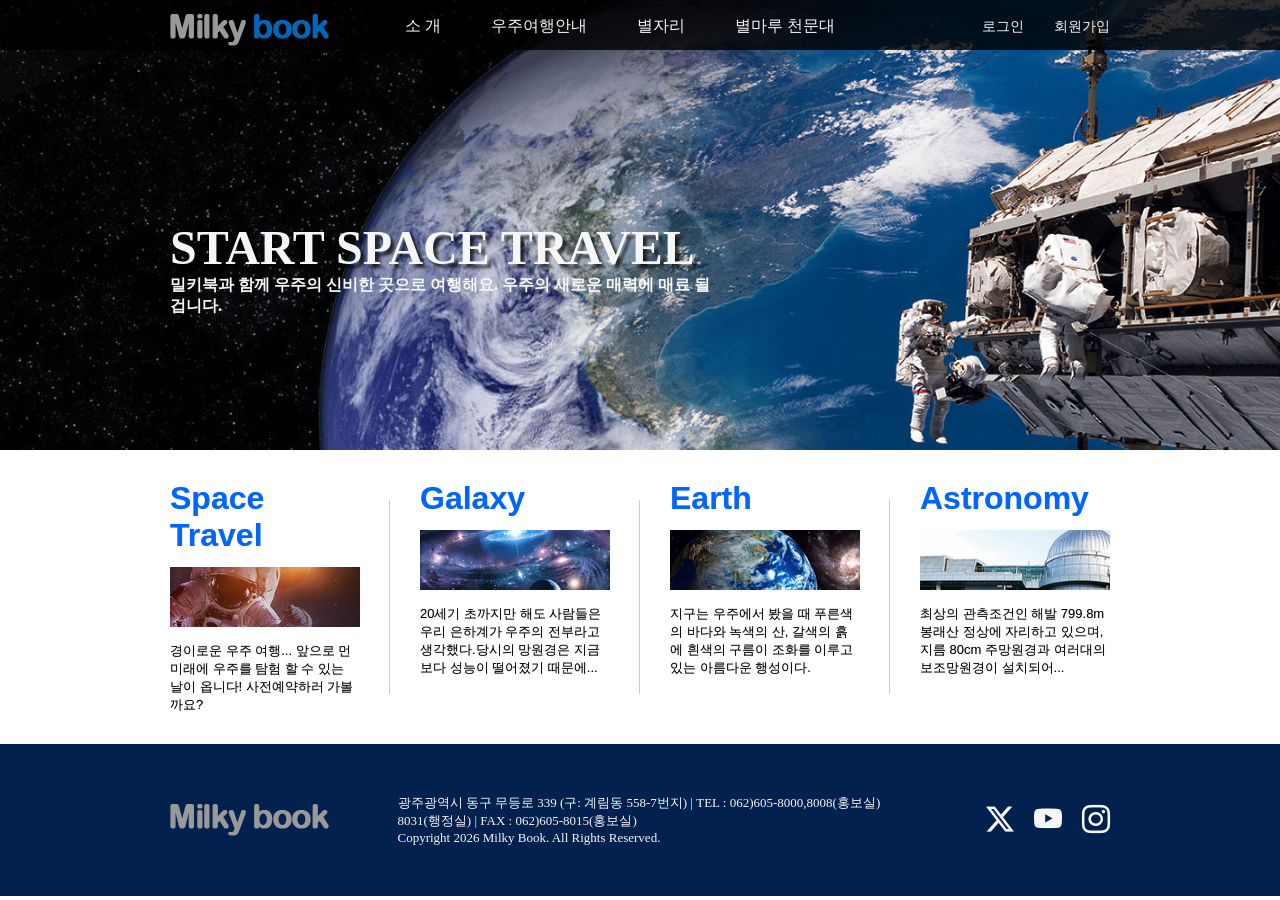
==== developer01/index.html @ 9615f02c "spacetravel responsive web site V1 complete only responsive layout done (effect will complete in V2)" ====
<!DOCTYPE html>
<html lang="ko">
<head>
    <meta charset="UTF-8">
    <meta name="viewport" content="width=device-width, initial-scale=1.0">
    <title>Space Travel</title>
    <link rel="stylesheet" href="flexSlider/flexslider.css">
    <link rel="stylesheet" href="css/flex-slider.css">
    <link rel="stylesheet" href="css/reset.css">
    <link rel="stylesheet" href="css/common.css">
    <link rel="stylesheet" href="css/index.css">
    <script src="js/jquery-1.12.4.min.js"></script>
    <script src="flexSlider/jquery.flexslider.js"></script>
    <script src="js/common.js"></script>
    <script>
        $(function(){
            $('.flexslider').flexslider({
                animation: 'fade',
                slideshowSpeed: 6000,
                animationSpeed: 1000
            });
        });
    </script>
</head>
<body>
    <header>
        <nav>
            <a href="index.html"><img src="imgs/logo.png" alt="로고"></a>
            <a href="" id="trigger">
                <span></span>
                <span></span>
                <span></span>
            </a>
            <ul id="main-menu">
                <li><a href="">소 개</a></li>
                <li>
                    <a href="">우주여행안내</a>
                    <ul class="sub-menu">
                        <li><a href="">금성 여행</a></li>
                        <li><a href="">화성 여행</a></li>
                        <li><a href="">토성 여행</a></li>
                        <li><a href="">목성 여행</a></li>
                    </ul>
                </li>
                <li>
                    <a href="">별자리</a>
                    <ul class="sub-menu">
                        <li><a href="">별자리 이야기</a></li>
                        <li><a href="">계절별 별자리</a></li>
                    </ul>
                </li>
                <li><a href="">별마루 천문대</a></li>
            </ul>

            <ul class="top-menu">
                <li><a href=""><span>로그인</span><i class="bi bi-person-check-fill"></i></a></li>
                <li><a href=""><span>회원가입</span><i class="bi bi-person-plus-fill"></i></a></li>
            </ul>
        </nav>
    </header>

    
    <div class="flexslider">
        <ul class="slides">
            <li>
                <div class="fs-item fs-bg1"></div>
                <div class="fs-cts">
                    <h2>START SPACE TRAVEL</h2>
                    <p>밀키북과 함께 우주의 신비한 곳으로 여행해요. 우주의 새로운 매력에 매료 될겁니다.</p>
                </div>
            </li>
            <li>
                <div class="fs-item fs-bg2"></div>
                <div class="fs-cts">
                    <h2>Byeolmaro Observatory</h2>
                    <p>영월, 별마로천문대는. 봉래산 해발 799.8m에 자리하고 있다. 관측실 천정이 자동으로 열리자 캄캄한 밤하늘에 아름다운 별들의 모습이 보인다.</p>
                </div>
            </li>
        </ul>
    </div>
    <section>
        <article>
            <h3>space travel</h3>
            <div class="at-bg at-bg1"></div>
            <p>경이로운 우주 여행...  앞으로 먼 미래에 우주를 탐험 할 수 있는 날이 옵니다! 사전예약하러 가볼까요?</p>
        </article>
        <article>
            <h3>galaxy</h3>
            <div class="at-bg at-bg2"></div>
            <p>20세기 초까지만 해도 사람들은 우리 은하계가 우주의 전부라고 생각했다.당시의 망원경은 지금 보다 성능이 떨어졌기 때문에... </p>
        </article>
        <article>
            <h3>earth</h3>
            <div class="at-bg at-bg3"></div>
            <p>지구는 우주에서 봤을 때 푸른색의 바다와 녹색의 산, 갈색의 흙에 흰색의 구름이 조화를 이루고 있는 아름다운 행성이다.</p>
        </article>
        <article>
            <h3>astronomy</h3>
            <div class="at-bg at-bg4"></div>
            <p>최상의 관측조건인 해발 799.8m 봉래산 정상에 자리하고 있으며, 지름 80cm 주망원경과 여러대의 보조망원경이 설치되어...</p>
        </article>
    </section>
    <footer>
        <div class="ft-wrap">
            <img src="imgs/footer-logo.png" alt="푸터로고">
            <p>광주광역시 동구 무등로 339 (구: 계림동 558-7번지) | TEL : 062)605-8000,8008(홍보실) 8031(행정실) | FAX : 062)605-8015(홍보실)<br>Copyright 2026 Milky Book. All Rights Reserved. </p>
            <ul class="sns">
                <li><a href="https://x.com" target="_blank"><i class="bi bi-twitter-x"></i></a></li>
                <li><a href="https://youtube.com" target="_blank"><i class="bi bi-youtube"></i></a></li>
                <li><a href="https://www.instagram.com/" target="_blank"><i class="bi bi-instagram"></i></a></li>
            </ul>
        </div>
    </footer>
</body>
</html>
---- developer01/css/flex-slider.css ----
@charset "utf-8";




/*===== FlexSlider 최상위 요소 =====*/
.flexslider { border: 0; border-radius: 0; overflow: hidden; margin: 0;}
/*===== 이전/다음 버튼 =====*/
.flex-direction-nav a {
    height: 80px; margin: -40px 0 0;
    color: #cccccc; z-index: 0;
}
/*===== 이전 버튼 : 마우스 오버 =====*/
.flexslider:hover .flex-direction-nav .flex-prev { left: 0; }
/*===== 이전/다음 버튼 : 부트스트랩 아이콘 =====*/
.bi-chevron-left,.bi-chevron-right { font-size: 45px; }
/*===== 블릿 버튼 =====*/
.flex-control-nav { bottom: 10px; display: none; }

.fs-item {
    background-size: cover;
    background-repeat: no-repeat;
    background-position: center center;
}

/*=====FHD flex slider=====*/
@media screen and (min-width: 1350px) {
    .slides li {position: relative;}
    .fs-item {height: 500px;}
    .fs-bg1 {background-image: url('../imgs/fhd-slide1.jpg');}
    .fs-bg2 {background-image: url('../imgs/fhd-slide2.jpg');}
    .fs-cts {
        position: absolute; left: 50%; top: 220px;
        width: 1300px; padding: 0 30px;
        z-index: 10;
        transform: translateX(-50%);
        color: #f6f6f6;
    }
    .fs-cts h2 {
        font-size: 52px; text-transform: uppercase;
        text-shadow: 4px 4px 3px rgba(0, 0, 0, 0.7);
    }
    .fs-cts p {
        width: 595px;
        font-family: "NanumBarunGothic";
        font-size: 18px;
        font-weight: bold;
    }
}


/*=====HD flex slider=====*/

@media screen and (min-width: 1050px) and (max-width: 1349px) {
    .slides li {position: relative;}
    .fs-item {height: 450px;}
    .fs-bg1 {background-image: url('../imgs/fhd-slide1.jpg');}
    .fs-bg2 {background-image: url('../imgs/fhd-slide2.jpg');}
    .fs-cts {
        position: absolute; left: 50%; top: 220px;
        width: 1000px; padding: 0 30px;
        z-index: 10;
        transform: translateX(-50%);
        color: #f6f6f6;
    }
    .fs-cts h2 {
        font-size: 48px; text-transform: uppercase;
        text-shadow: 4px 4px 3px rgba(0, 0, 0, 0.7);
    }
    .fs-cts p {
        width: 550px;
        font-family: "NanumBarunGothic";
        font-size: 16px;
        font-weight: bold;
    }
}


/*=====TB flex slider=====*/

@media screen and (min-width: 600px) and (max-width: 1049px) {
    .slides >li {position: relative;}
    .fs-item {height: 500px;}
    .fs-bg1 {background-image: url('../imgs/tb-slide1.jpg');}
    .fs-bg2 {background-image: url('../imgs/tb-slide2.jpg');}

    .fs-cts {
        position: absolute; top: 230px;
        z-index: 10;
        color: #f6f6f6;
    }   
    
    @media screen and (min-width:750px) and (max-width:1049px) {
        .fs-cts {left: 80px; width: 660px;}
    }

    @media screen and (min-width:600px) and (max-width:749px) {
        .fs-cts {
            left: 50%; transform: translateX(-50%);
            width: 400px; text-align: center;
        }
    }
    
    .fs-cts h2 {
        font-size: 48px; text-transform: uppercase;
        text-shadow: 4px 4px 3px rgba(0, 0, 0, 0.7);
    }
    .fs-cts p {width: 420px; padding-top: 10px;}
    .flex-direction-nav a { z-index: 0; }
}
/*=====SM flex slider=====*/

@media screen and (max-width: 599px) {
    .slides >li {position: relative;}
    .fs-item {height: 100vh;}
    .fs-bg1 {background-image: url('../imgs/sm-slide1.jpg');}
    .fs-bg2 {background-image: url('../imgs/sm-slide2.jpg');}

    .fs-cts {
        position: absolute; left: 50%; top: 50%;
        width: 350px;
        z-index: 10;
        color: #f6f6f6;
        text-align: center;
        transform: translate(-50%,-50%);
    }   

    .fs-cts h2 {
        font-size: 48px; text-transform: uppercase;
        text-shadow: 4px 4px 3px rgba(0, 0, 0, 0.7);
    }
    .fs-cts p {padding-top: 10px;}
    .flex-direction-nav a { z-index: 0; }
}
---- developer01/css/common.css ----
@charset "utf-8";

header {
    position: fixed;
    width: 100%; height: 50px;
    background: rgba(0, 0, 0, 0.8); z-index: 9;
}


/* =====FHD====== */

@media screen and (min-width: 1350px) {
    #trigger { display: none; }
    .bi-person-check-fill, .bi-person-plus-fill { display: none; }

    nav {
        position: relative;
        display: flex; justify-content: space-between;
        width: 1300px; height: 100%; margin: 0 auto; padding: 0 30px;
    }
    nav a { color: #f6f6f6; }
    

    /*===== main menu + sub menu =====*/
    #main-menu, .top-menu { display: flex; }
    #main-menu { position: absolute; left: 260px; top: -3px; }
    #main-menu > li { position: relative; }
    #main-menu > li > a {
        height: 100%; padding: 18.5px 25px 10px;
        background: url('../imgs/main-menu-bar.png') no-repeat right 23px;
    }
    #main-menu > li > a:hover { color: #c5e0f5; }
    #main-menu > li:last-child > a { background: none; }
    .sub-menu {
        display: none;
        position: absolute;
        width: 130px; text-align: center;
    }
    .sub-menu a {
        height: 35px; line-height: 35px;
        font-size: 14.5px; background: rgba(0, 0, 0, 0.8);
    }
    .sub-menu li:last-child a { height: 40px; border-radius: 0 0 10px 10px; }
    .sub-menu a:hover { background: rgba(250, 50, 100, 0.8); }

    /*===== top menu =====*/
    .top-menu a {
        height: 100%; padding: 18px 15px 0; font-size: 14px;
        background: url('../imgs/top-menu-bar.jpg') no-repeat right 23px;
    }
    .top-menu > li:last-child > a { padding-right: 0; background: none; }



    /*===== footer =====*/
    footer { padding: 50px 0; background: #02214f; }
    .ft-wrap {
        display: flex; justify-content: space-between; align-items: center;
        width: 1300px; margin: 0 auto; padding: 0 30px;
        font-size: 13px; color: #f6f6f6;
    }
    .sns { display: flex; }
    .sns a { padding-left: 20px; font-size: 25px; color: #f6f6f6; }
}

/* =====HD===== */

@media screen and (min-width: 1050px) and (max-width: 1349px) {
    #trigger { display: none; }
    .bi-person-check-fill, .bi-person-plus-fill { display: none; }

    nav {
        position: relative;
        display: flex; justify-content: space-between;
        width: 1000px; height: 100%; margin: 0 auto; padding: 0 30px;
    }
    nav a { color: #f6f6f6; }
    

    /*===== main menu + sub menu =====*/
    #main-menu, .top-menu { display: flex; }
    #main-menu { position: absolute; left: 240px; top: -3px; }
    #main-menu > li { position: relative; }
    #main-menu > li > a {
        height: 100%; padding: 18.5px 25px 10px;
        background: url('../imgs/main-menu-bar.png') no-repeat right 23px;
    }
    #main-menu > li > a:hover { color: #c5e0f5; }
    #main-menu > li:last-child > a { background: none; }
    .sub-menu {
        display: none;
        position: absolute;
        width: 130px; text-align: center;
    }
    .sub-menu a {
        height: 35px; line-height: 35px;
        font-size: 14.5px; background: rgba(0, 0, 0, 0.8);
    }
    .sub-menu li:last-child a { height: 40px; border-radius: 0 0 10px 10px; }
    .sub-menu a:hover { background: rgba(250, 50, 100, 0.8); }

    /*===== top menu =====*/
    .top-menu a {
        height: 100%; padding: 18px 15px 0; font-size: 14px;
        background: url('../imgs/top-menu-bar.jpg') no-repeat right 23px;
    }
    .top-menu > li:last-child > a { padding-right: 0; background: none; }



    /*===== footer =====*/
    footer { padding: 50px 0; background: #02214f; }
    .ft-wrap {
        display: flex; justify-content: space-between; align-items: center;
        width: 1000px; margin: 0 auto; padding: 0 30px;
        font-size: 13px; color: #f6f6f6;
    }
    .ft-wrap p { width: 500px; }
    .sns { display: flex; }
    .sns a { padding-left: 20px; font-size: 28px; color: #f6f6f6; }
}

/* =====TB===== */

@media screen and (min-width: 600px) and (max-width: 1049px) {
    .top-menu span { display: none; }

    header {background: #fff; transition: all 0.4s ease-in;}
    header.active {background: rgba(255, 255, 255, 0.8);}
    nav {height: 50px;}
    nav img {
        position: absolute; left: 50%;
        width: 159px;
        transform: translateX(-50%);
    }

    #trigger {
        position: absolute; right: 30px; top: 15px;
        width: 30px; height: 20px;
    }
    #trigger span {
        position: absolute; left: 0;
        width: 100%; height: 2px;
        background: #222;
        transition: all 0.4s ease-in;
    }
    #trigger span:nth-child(2) {top: 9px; transition: all 0.2s ease-in;}
    #trigger span:nth-child(3) {bottom: 0;}
    /* =====Trigger Active===== */
    #trigger.active span:nth-child(1) {
        width: 90%; left: 5%; background: #f6f6f6;
        transform: translateY(9px) rotate(-310deg);
        z-index: 1;
    }
    #trigger.active span:nth-child(2) {
        top: -5.5px; height: 30px;
        background: rgba(0, 50, 120, 0.9);
        border-radius: 5px;
        z-index: 0;
    }
    #trigger.active span:nth-child(3) {
        width: 90%; left: 5%; background: #f6f6f6;
        transform: translateY(-9px) rotate(310deg);
        z-index: 1;
    }


    /* =====main+sub menu===== */
    #main-menu {
        position: absolute; right: -1100px; top: 50px;
        width: 80%; height: 100vh; padding-top: 150px;
        background: rgba(0, 50, 120, 0.9); opacity: 0;
        transition: all 0.4s ease-in;
    }
    #main-menu.active {right:0; opacity: 1;}
    #main-menu a { color: #f6f6f6; text-align: center; }
    #main-menu > li > a { padding: 20px 0; font-size: 24px; }
    .sub-menu {
        display: none;
        background: rgba(250, 50, 100, 0.9);
        box-shadow: 0 0 30px rgba(0, 0, 0, 0.5) inset;
    }
    .sub-menu a {padding: 10px 0; font-size: 20px;}
    .sub-menu li:first-child a {padding-top: 10px;}
    .sub-menu li:last-child a {padding-bottom: 10px;}


    /* =====Top Menu===== */
    .top-menu {
        position: absolute; left: 30px; top: 0;
        display: flex;
    }
    .top-menu .bi {font-size: 30px; padding-right: 15px;}


    /* =====Footer===== */
    footer { margin-top: 50px; padding: 50px 0; background: #02214f; }
    .ft-wrap {
        padding: 0 30px;
        font-size: 12px; color: #f6f6f6;
    }
    .ft-wrap p {margin: 15px auto 30px; text-align: center;}
    .ft-wrap img {width: 159px; margin: 0 auto;}
    .sns { display: flex; justify-content: center;}
    .sns a { padding: 0 20px; font-size: 30px; color: #f6f6f6; }
    @media screen and (min-width:750px) and (max-width:1049) {
        .ft-wrap p {width: 400px;}
    }
    @media screen and (min-width:600px) and (max-width:749) {
        .ft-wrap p {width: 350px;}
    }
}
/* =====SM===== */

@media screen and (max-width: 599px) {
    .top-menu span { display: none; }

    header {background: #fff; transition: all 0.4s ease-in;}
    header.active {background: rgba(255, 255, 255, 0.8);}
    nav {
        display: flex;
        width: 100%; height: 50px;
    }
    nav img {
        position: absolute; left: 50%;
        width: 159px;
        transform: translateX(-50%);
    }

    #trigger {
        position: absolute; right: 20px; top: 15px;
        width: 30px; height: 20px;
    }
    #trigger span {
        position: absolute; left: 0;
        width: 100%; height: 2px;
        background: #222;
        transition: all 0.4s ease-in;
    }
    #trigger span:nth-child(2) {top: 9px; transition: all 0.2s ease-in;}
    #trigger span:nth-child(3) {bottom: 0;}
    /* =====Trigger Active===== */
    #trigger.active span:nth-child(1) {
        width: 90%; left: 5%; background: #f6f6f6;
        transform: translateY(9px) rotate(-310deg);
        z-index: 1;
    }
    #trigger.active span:nth-child(2) {
        top: -5.5px; height: 30px;
        background: rgba(0, 50, 120, 0.9);
        border-radius: 5px;
        z-index: 0;
    }
    #trigger.active span:nth-child(3) {
        width: 90%; left: 5%; background: #f6f6f6;
        transform: translateY(-9px) rotate(310deg);
        z-index: 1;
    }


    /* =====main+sub menu===== */
    #main-menu {
        position: absolute; right: -1100px; top: 50px;
        width: 80%; height: 100vh; padding-top: 150px;
        background: rgba(0, 50, 120, 0.9); opacity: 0;
        transition: all 0.4s ease-in;
    }
    #main-menu.active {right:0; opacity: 1;}
    #main-menu a { color: #f6f6f6; text-align: center; }
    #main-menu > li > a { padding: 20px 0; font-size: 24px; }
    .sub-menu {
        display: none;
        background: rgba(250, 50, 100, 0.9);
        box-shadow: 0 0 30px rgba(0, 0, 0, 0.5) inset;
    }
    .sub-menu a {padding: 10px 0; font-size: 22px;}
    .sub-menu li:first-child a {padding-top: 10px;}
    .sub-menu li:last-child a {padding-bottom: 10px;}


    /* =====Top Menu===== */
    .top-menu {
        position: absolute; left: 20px; top: 5px;
        display: flex;
    }
    .top-menu .bi {font-size: 25px; padding-right: 10px;}


    /* =====Footer===== */
    footer { margin-top: 50px; padding: 50px 0; background: #02214f; }
    .ft-wrap {
        padding: 0 30px;
        font-size: 12px; color: #f6f6f6;
    }
    .ft-wrap p {margin: 15px auto 30px; text-align: center;}
    .ft-wrap img {width: 159px; margin: 0 auto;}
    .sns { display: flex; justify-content: center;}
    .sns a { padding: 0 20px; font-size: 25px; color: #f6f6f6; }
    @media screen and (min-width:750px) and (max-width:1049) {
        .ft-wrap p {width: 400px;}
    }
    @media screen and (min-width:600px) and (max-width:749) {
        .ft-wrap p {width: 350px;}
    }
}
---- developer01/css/index.css ----
@charset "utf-8";


h3 {text-transform: capitalize;}

/* =====FHD===== */
@media screen and (min-width: 1350px) {
    section {
        display: flex;
        width: 1300px; margin: 50px auto;
    }
    article {
        font-family: "NanumGothic", sans-serif;
        width: 25%; padding: 0 30px;
        font-size: 14px; font-weight: 480;
        text-shadow: 0 0 1px rgba(0, 0, 0, 0.3);
        background: url('../imgs/bar.png') no-repeat right center;
    }
    article:last-child {background: none;}
    article h3 {font-size: 35px; color: #06f;}
    .at-bg {height: 80px; margin: 13px 0 21px;}
    .at-bg1 {
        background: url('../imgs/fhd-contents1.jpg') no-repeat center center;
        background-size: cover;
    }
    .at-bg2 {
        background: url('../imgs/fhd-contents2.jpg') no-repeat center center;
        background-size: cover;
    }
    .at-bg3 {
        background: url('../imgs/fhd-contents3.jpg') no-repeat center center;
        background-size: cover;
    }
    .at-bg4 {
        background: url('../imgs/fhd-contents4.jpg') no-repeat center center;
        background-size: cover;
    }
    
}

/* =====HD===== */
@media screen and (min-width: 1050px) and (max-width:1349px) {
    section {
        display: flex;
        width: 1000px; margin: 30px auto;
    }
    article {
        font-family: "NanumGothic", sans-serif;
        width: 25%; padding: 0 30px;
        font-size: 13px; font-weight: 400;
        text-shadow: 0 0 1px rgba(0, 0, 0, 0.3);
        background: url('../imgs/bar.png') no-repeat right center;
    }
    article:last-child {background: none;}
    article h3 {font-size: 32px; color: #06f;}
    .at-bg {height: 60px; margin: 13px 0 15px;}
    .at-bg1 {
        background: url('../imgs/fhd-contents1.jpg') no-repeat center center;
        background-size: cover;
    }
    .at-bg2 {
        background: url('../imgs/fhd-contents2.jpg') no-repeat center center;
        background-size: cover;
    }
    .at-bg3 {
        background: url('../imgs/fhd-contents3.jpg') no-repeat center center;
        background-size: cover;
    }
    .at-bg4 {
        background: url('../imgs/fhd-contents4.jpg') no-repeat center center;
        background-size: cover;
    }
    
}



/* =====TB===== */
@media screen and (min-width: 600px) and (max-width:1049px) {
    section {
        display: flex; flex-wrap: wrap;
    }
    article {
        font-family: "NanumGothic", sans-serif;
        width: 50%; margin-top: 50px ; padding: 0 30px;
        font-size: 13px; font-weight: 400;
        text-shadow: 0 0 1px rgba(0, 0, 0, 0.3);
        background: url('../imgs/tb-bar.png') no-repeat right center;
    }
    article:nth-child(2n) {background: none;}
    article h3 {font-size: 35px; color: #06f;}
    .at-bg {height: 100px; margin: 20px 0;}
    .at-bg1 {background: url('../imgs/tb-contents1.jpg') no-repeat;
        background-size: cover;
    }
    .at-bg2 {
        background: url('../imgs/tb-contents2.jpg') no-repeat center center;
        background-size: cover;
    }
    .at-bg3 {
        background: url('../imgs/tb-contents3.jpg') no-repeat center center;
        background-size: cover;
    }
    .at-bg4 {
        background: url('../imgs/tb-contents4.jpg') no-repeat center center;
        background-size: cover;
    }
    
}

/* =====SM===== */
@media screen and (max-width:599px) {
    section {padding: 0 20px;}
    article {
        font-family: "NanumGothic", sans-serif;
        width: 100%; margin-top: 40px ; padding: 0 30px 40px;
        font-size: 13px; font-weight: 400;
        text-shadow: 0 0 1px rgba(0, 0, 0, 0.3);
        background: url('../imgs/sm-bar.png') no-repeat center bottom;
    }
    article:nth-child(4) {background: none;}
    article h3 {font-size: 35px; color: #06f; text-align: center;}
    .at-bg {height: 100px; margin: 20px 0;}
    .at-bg1 {background: url('../imgs/tb-contents1.jpg') no-repeat;
        background-size: cover;
    }
    .at-bg2 {
        background: url('../imgs/tb-contents2.jpg') no-repeat center center;
        background-size: cover;
    }
    .at-bg3 {
        background: url('../imgs/tb-contents3.jpg') no-repeat center center;
        background-size: cover;
    }
    .at-bg4 {
        background: url('../imgs/tb-contents4.jpg') no-repeat center center;
        background-size: cover;
    }
    
}
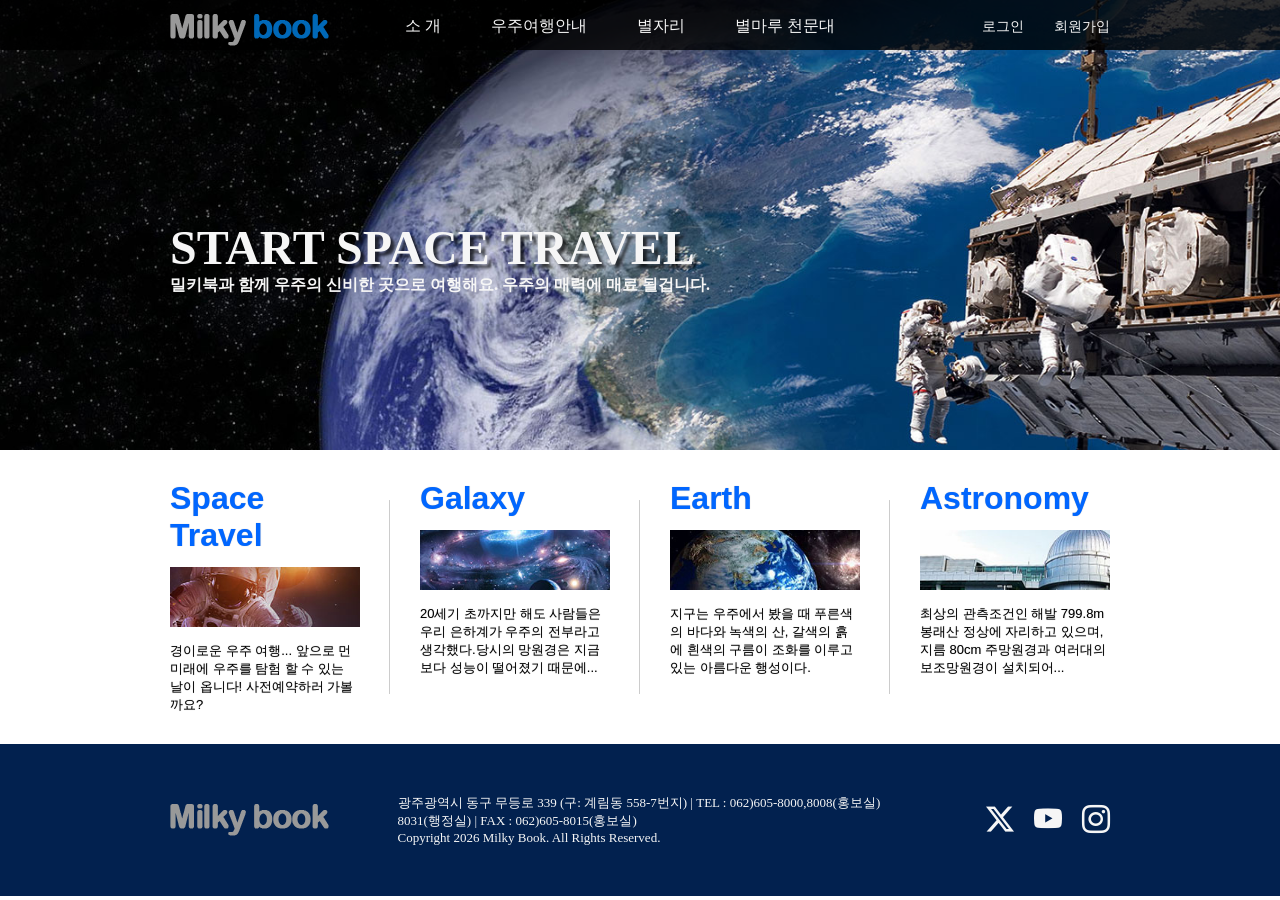
==== commit 4b0cdd11: "별마로 천문대 본문 내용 및 main-title 수정" ====
--- a/developer01/index.html
+++ b/developer01/index.html
@@ -66,14 +66,14 @@
                 <div class="fs-item fs-bg1"></div>
                 <div class="fs-cts">
                     <h2>START SPACE TRAVEL</h2>
-                    <p>밀키북과 함께 우주의 신비한 곳으로 여행해요. 우주의 새로운 매력에 매료 될겁니다.</p>
+                    <p>밀키북과 함께 우주의 신비한 곳으로 여행해요. 우주의 매력에 매료 될겁니다.</p>
                 </div>
             </li>
             <li>
                 <div class="fs-item fs-bg2"></div>
                 <div class="fs-cts">
                     <h2>Byeolmaro Observatory</h2>
-                    <p>영월, 별마로천문대는. 봉래산 해발 799.8m에 자리하고 있다. 관측실 천정이 자동으로 열리자 캄캄한 밤하늘에 아름다운 별들의 모습이 보인다.</p>
+                    <p>영월, 별마로천문대는. 봉래산 해발 799.8m에 자리하고 있다. 관측실 천정이 열리자 캄캄한 밤하늘에 아름다운 별들의 모습이 보인다.</p>
                 </div>
             </li>
         </ul>
